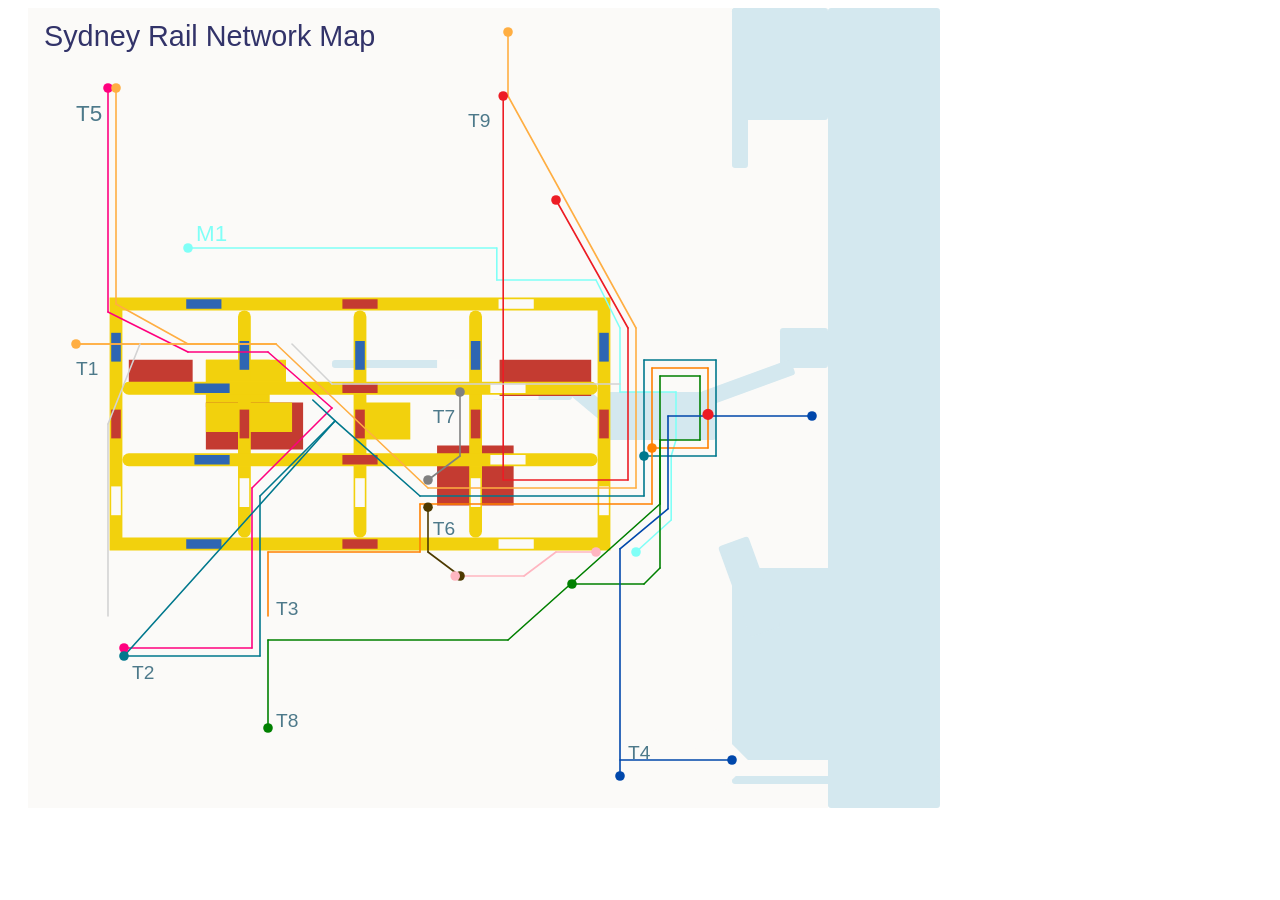
==== 1SydneyRailBroadway.html @ fcec7ded "Merge branch 'main' of https://github.com/llNept/IDEA9103_Creative-Coding-Major-Project_SydneyRailBr" ====
<!DOCTYPE html>
<html lang="en">
  <head>
    <meta charset="utf-8" />
    <meta name="viewport" content="width=device-width, initial-scale=1.0">

    <title> SydneyRailBroadway </title>

    <link rel="stylesheet" type="text/css" href="style.css">

    <script src="libraries/p5.min.js"></script>
    <script src="libraries/p5.sound.min.js"></script>
  </head>

  <body>
    <script src="railMap.js"></script>
    <script src="mondrianTown.js"></script>
    <script src="carAnimation.js"></script>
    <script src="sketch.js"></script>
  </body>
</html>
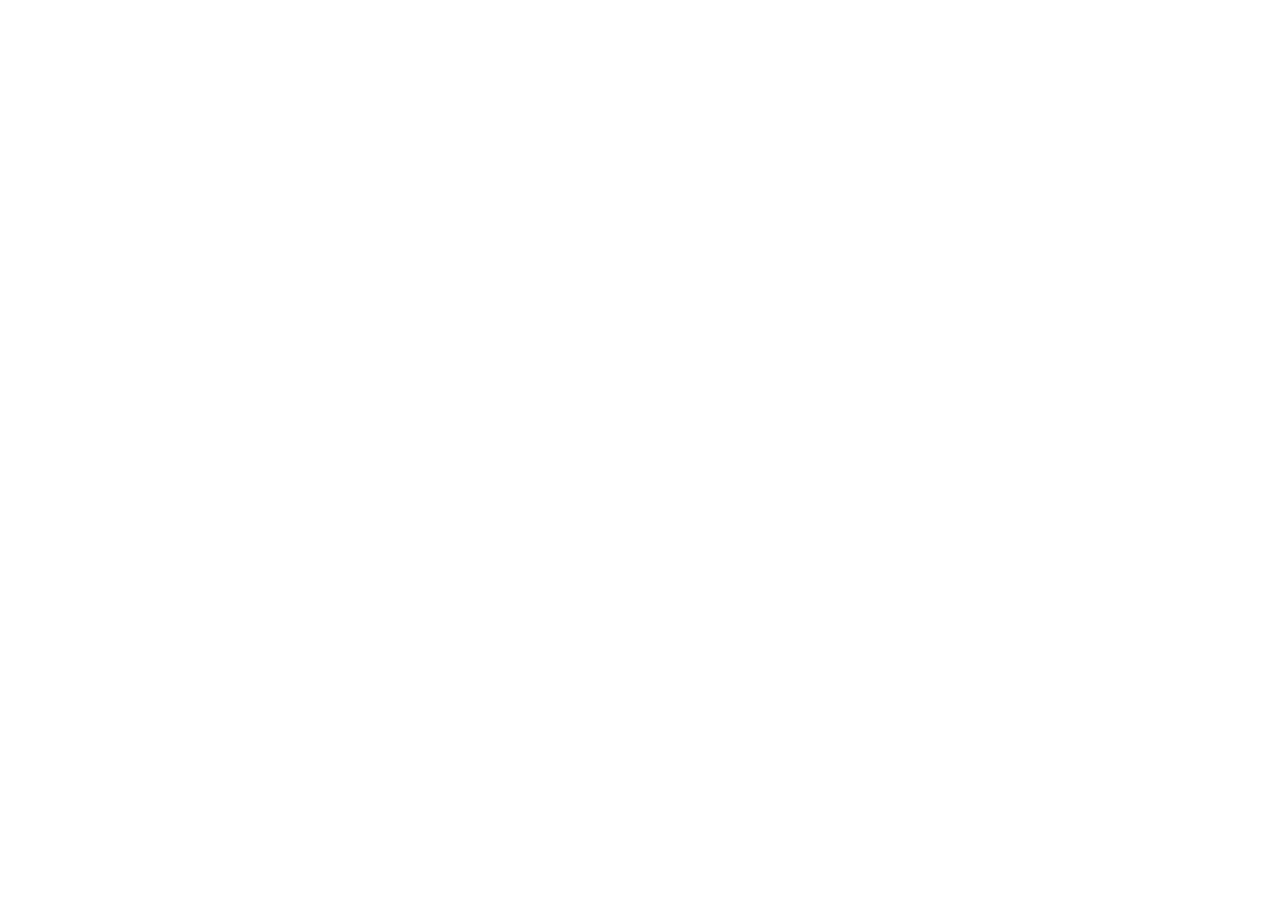
==== commit 0a3def6e: "Update Again Update Again" ====
--- a/1SydneyRailBroadway.html
+++ b/1SydneyRailBroadway.html
@@ -14,10 +14,10 @@
   </head>
 
   <body>
-    <script src="railMap.js"></script>
-    <script src="mondrianTown.js"></script>
-    <script src="carAnimation.js"></script>
-    <script src="sketch.js"></script>
+    <script src="2RailMap.js"></script>
+    <script src="3MondrianTown.js"></script>
+    <script src="4CarAnimation.js"></script>
+    <script src="5Sketch.js"></script>
   </body>
 </html>
 
--- a/style.css
+++ b/style.css
@@ -0,0 +1,11 @@
+
+html, body {
+  margin: 0;
+  padding: 0;
+  height: 100%;
+  overflow: hidden;
+}
+
+canvas {
+  display: block;
+}
